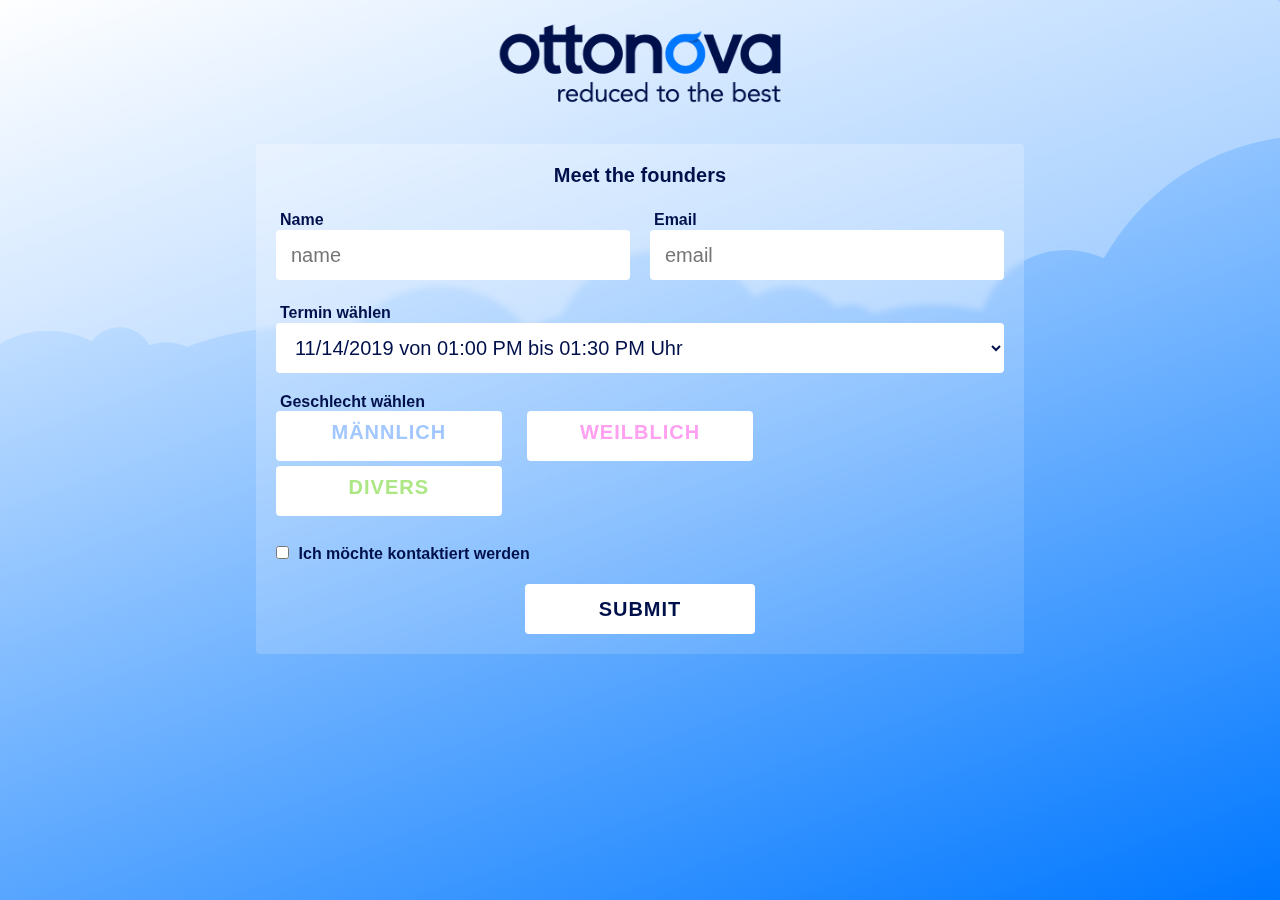
==== index.html @ c20128d8 "stylings added" ====
<!DOCTYPE html>
<html lang="en">
  <head>
    <meta charset="UTF-8" />
    <meta http-equiv="X-UA-Compatible" content="IE=edge" />
    <meta name="viewport" content="width=device-width, initial-scale=1.0" />
    <link rel="icon" type="image/png" sizes="32x32" href="./img/favicon-32x32.png" />
    <link rel="stylesheet" href="./style.css" />
    <script src="./script.js" defer></script>
    <title>ottonova Coding Challenge</title>
  </head>
  <body>
    <div class="grid-container">
      <div class="clouds"></div>
      <div id="logo"></div>
      <form action="">
        <h1>Meet the founders</h1>
        <div class="input-container">
          <label for="name">Name</label>
          <input type="text" name="name" id="name" placeholder="name" />
          <p class="hint"></p>
        </div>

        <div class="input-container">
          <label for="email">Email</label>
          <input type="email" name="email" id="email" placeholder="email" />
          <p class="hint"></p>
        </div>

        <div class="input-container">
          <label for="timeslot">Termin wählen</label>
          <select name="timeslot" id="timeslot">
            <option value="choose">Termin wählen</option>
          </select>
          <p class="hint"></p>
        </div>

        <div class="input-container gender-container">
          <div class="gender-label">Geschlecht wählen</div>
          <label>
            <input type="radio" name="gender" id="male" value="male" class="radiobtn" />
            <div class="gender-select gm">Männlich</div>
          </label>
          <label>
            <input type="radio" name="gender" id="female" value="female" class="radiobtn" />
            <div class="gender-select gf">Weilblich</div>
          </label>
          <label>
            <input type="radio" name="gender" id="diverse" value="diverse" class="radiobtn" />
            <div class="gender-select gd">Divers</div>
          </label>
          <p class="hint"></p>
        </div>

        <div class="input-container">
          <input type="checkbox" name="contact" id="contact" />
          <label for="contact">Ich möchte kontaktiert werden</label>
        </div>
        <input type="submit" value="submit" id="submit" />
      </form>
    </div>
  </body>
</html>
---- style.css ----
:root {
  --main-color: #0077ff;
  --main-color-reduced: rgba(0, 119, 255, 0.3);
  --error-color: #ff5252;
  --text-color: #00104b;
  --text-grey: #999fb7;
  --radius: 0.2rem;
  --lineheight: 2.5rem;
}

* {
  -webkit-box-sizing: border-box;
          box-sizing: border-box;
  margin: 0;
  padding: 0;
  font-family: -apple-system, BlinkMacSystemFont, "Segoe UI", Roboto, Oxygen, Ubuntu, Cantarell, "Open Sans", "Helvetica Neue", sans-serif;
  font-size: 20px;
  color: var(--text-color);
  border-radius: var(--radius);
  border: none;
  background: none;
}

body {
  background: linear-gradient(160deg, white 0%, var(--main-color) 100%);
}

.clouds {
  background: url("./img/wolken.svg");
  height: 100vh;
  width: 100vw;
  background-repeat: no-repeat;
  background-size: contain;
  z-index: -5;
  opacity: 0.3;
}

.grid-container {
  display: grid;
  height: 100vh;
  grid-template: 15% auto 35%/19% 60% 19%;
  grid-template-areas: ". logo ." ". form ." ". . .";
  grid-gap: 1%;
}

#logo {
  grid-area: logo;
  background: url("./img/claim_logo.png");
  background-size: contain;
  background-position: center;
  background-repeat: no-repeat;
  text-align: center;
  width: 100%;
}

form {
  grid-area: form;
  padding: 1rem;
  background: linear-gradient(160deg, rgba(255, 255, 255, 0.3) 0%, rgba(255, 255, 255, 0.1) 100%);
  -webkit-backdrop-filter: blur(3px);
          backdrop-filter: blur(3px);
  display: grid;
  grid-template-columns: 1fr 1fr 1fr 1fr 1fr 1fr;
  gap: 1rem;
  /* .input-container label + label .gender-select { */
}
form h1 {
  text-align: center;
}
form h1,
form .input-container {
  grid-column: 1/7;
}
form .input-container:first-of-type {
  grid-column: 1/4 !important;
}
form .input-container:nth-of-type(2) {
  grid-column: 4/7 !important;
}
form input[type=submit] {
  grid-column: 3/5;
}
form label:not(.gender-label ~ label),
form .gender-label {
  color: var(--text-color);
  font-size: 0.8rem;
  font-weight: 600;
  margin-left: 0.2rem;
}
form .hint {
  color: var(--error-color);
  font-size: 0.7rem;
  position: absolute;
}
form input:not([type=checkbox]):not([type=radio]),
form select,
form option,
form .gender-select {
  background: white;
  padding: 0.5rem 0.75rem;
  border: var(--border);
  width: 100%;
  height: 2.5rem;
}
form input:focus,
form select:focus {
  outline: none;
  -webkit-box-shadow: 0 0 0 3px var(--main-color);
          box-shadow: 0 0 0 3px var(--main-color);
}
form #submit,
form .gender-select {
  cursor: pointer;
  letter-spacing: 1px;
  text-transform: uppercase;
  font-weight: 600;
  text-overflow: ellipsis;
  overflow: hidden;
}
form #submit:hover,
form .gender-select:hover {
  background: var(--main-color-reduced);
  color: white;
}
form .form-element .error-message {
  position: absolute;
  left: 0;
  font-weight: bold;
  font-size: 12px;
  color: var(--error-color);
}
form .radiobtn {
  opacity: 0;
  position: fixed;
}
form .gender-select {
  width: calc(100% / 3 - 1rem * 0.85);
  display: inline-block;
  text-align: center;
  background: white;
  z-index: -2;
}
form .gender-container label:nth-of-type(2) .gender-select {
  margin: 0 1rem;
}
form .gf {
  color: #ffa0f1;
}
form .gm {
  color: #a2c7ff;
}
form .gd {
  color: #ade785;
}
form .radiobtn:checked + .gender-select,
form .selected {
  background: var(--main-color);
  color: white;
}

@media screen and (max-width: 750px) {
  .grid-container {
    display: grid;
    height: 100vh;
    grid-template: 15% auto 35%/2% auto 2%;
    grid-template-areas: ". logo ." ". form ." ". . .";
    grid-gap: 2%;
  }

  form {
    background: none;
    padding: 2%;
    gap: 20px;
  }
}
/*# sourceMappingURL=style.css.map */
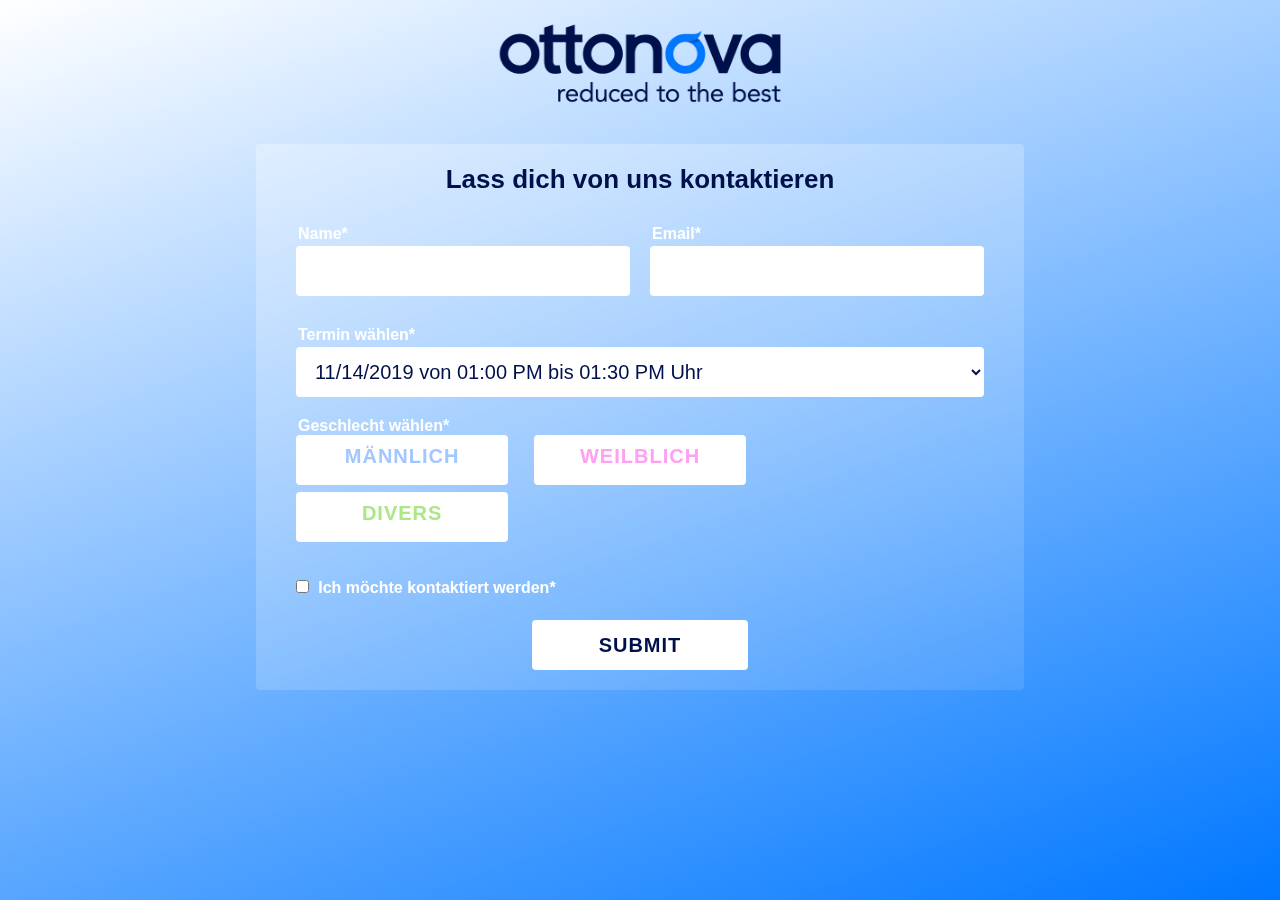
==== commit 4cb612a4: "mobile view" ====
--- a/index.html
+++ b/index.html
@@ -11,25 +11,25 @@
   </head>
   <body>
     <div class="grid-container">
-      <div class="clouds"></div>
+      <!-- <div class="clouds"></div> -->
       <div id="logo"></div>
       <form action="">
-        <h1>Meet the founders</h1>
+        <h1>Lass dich von uns kontaktieren</h1>
         <div class="input-container">
           <label for="name">Name</label>
-          <input type="text" name="name" id="name" placeholder="name" />
+          <input type="text" name="name" id="name" placeholder="" required />
           <p class="hint"></p>
         </div>
 
         <div class="input-container">
           <label for="email">Email</label>
-          <input type="email" name="email" id="email" placeholder="email" />
+          <input type="email" name="email" id="email" placeholder="" required />
           <p class="hint"></p>
         </div>
 
         <div class="input-container">
           <label for="timeslot">Termin wählen</label>
-          <select name="timeslot" id="timeslot">
+          <select name="timeslot" id="timeslot" required>
             <option value="choose">Termin wählen</option>
           </select>
           <p class="hint"></p>
@@ -38,7 +38,7 @@
         <div class="input-container gender-container">
           <div class="gender-label">Geschlecht wählen</div>
           <label>
-            <input type="radio" name="gender" id="male" value="male" class="radiobtn" />
+            <input type="radio" name="gender" id="male" value="male" class="radiobtn" required />
             <div class="gender-select gm">Männlich</div>
           </label>
           <label>
@@ -53,7 +53,7 @@
         </div>
 
         <div class="input-container">
-          <input type="checkbox" name="contact" id="contact" />
+          <input type="checkbox" name="contact" id="contact" required />
           <label for="contact">Ich möchte kontaktiert werden</label>
         </div>
         <input type="submit" value="submit" id="submit" />
--- a/style.css
+++ b/style.css
@@ -23,6 +23,7 @@
 
 body {
   background: linear-gradient(160deg, white 0%, var(--main-color) 100%);
+  height: 100%;
 }
 
 .clouds {
@@ -38,7 +39,7 @@
 .grid-container {
   display: grid;
   height: 100vh;
-  grid-template: 15% auto 35%/19% 60% 19%;
+  grid-template: 15% auto 50%/19% 60% 19%;
   grid-template-areas: ". logo ." ". form ." ". . .";
   grid-gap: 1%;
 }
@@ -55,7 +56,7 @@
 
 form {
   grid-area: form;
-  padding: 1rem;
+  padding: 1rem 2rem;
   background: linear-gradient(160deg, rgba(255, 255, 255, 0.3) 0%, rgba(255, 255, 255, 0.1) 100%);
   -webkit-backdrop-filter: blur(3px);
           backdrop-filter: blur(3px);
@@ -69,6 +70,7 @@
 }
 form h1,
 form .input-container {
+  font-size: 1.3rem;
   grid-column: 1/7;
 }
 form .input-container:first-of-type {
@@ -82,10 +84,14 @@
 }
 form label:not(.gender-label ~ label),
 form .gender-label {
-  color: var(--text-color);
+  color: white;
   font-size: 0.8rem;
   font-weight: 600;
-  margin-left: 0.2rem;
+  margin-left: 0.1rem;
+}
+form label:not(.gender-label ~ label)::after,
+form .gender-label::after {
+  content: "*";
 }
 form .hint {
   color: var(--error-color);
@@ -159,9 +165,11 @@
 }
 
 @media screen and (max-width: 750px) {
+  * {
+    font-size: 16px;
+  }
+
   .grid-container {
-    display: grid;
-    height: 100vh;
     grid-template: 15% auto 35%/2% auto 2%;
     grid-template-areas: ". logo ." ". form ." ". . .";
     grid-gap: 2%;
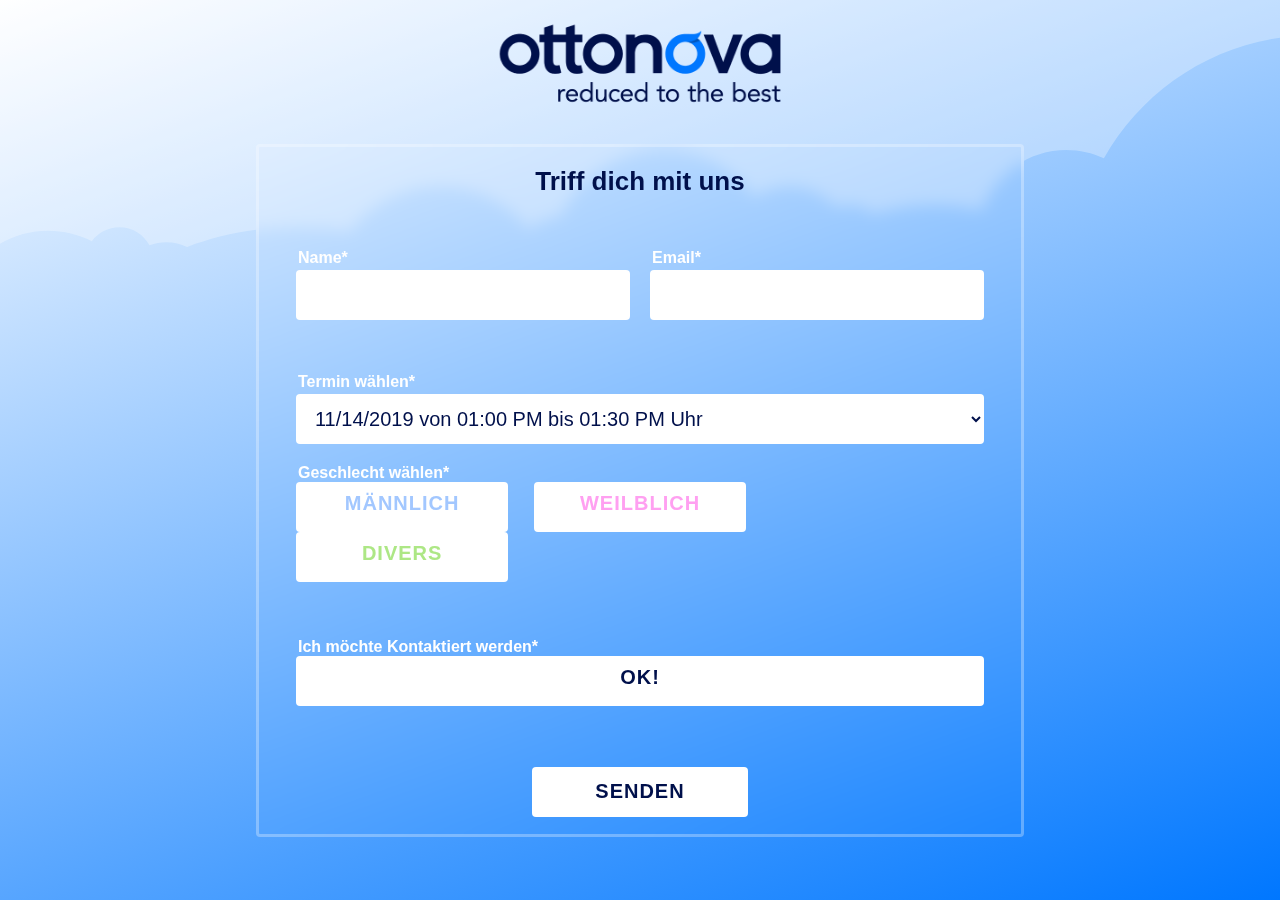
==== commit bfac5dfd: "grid ajustments" ====
--- a/index.html
+++ b/index.html
@@ -11,52 +11,58 @@
   </head>
   <body>
     <div class="grid-container">
-      <!-- <div class="clouds"></div> -->
+      <div class="clouds"></div>
       <div id="logo"></div>
       <form action="">
-        <h1>Lass dich von uns kontaktieren</h1>
+        <h1>Triff dich mit uns</h1>
         <div class="input-container">
           <label for="name">Name</label>
-          <input type="text" name="name" id="name" placeholder="" required />
+          <input type="text" name="name" id="name" placeholder="Mein Name" />
           <p class="hint"></p>
         </div>
 
         <div class="input-container">
           <label for="email">Email</label>
-          <input type="email" name="email" id="email" placeholder="" required />
+          <input type="email" name="email" id="email" placeholder="Meine M@il" />
           <p class="hint"></p>
         </div>
 
         <div class="input-container">
           <label for="timeslot">Termin wählen</label>
-          <select name="timeslot" id="timeslot" required>
+          <select name="timeslot" id="timeslot">
             <option value="choose">Termin wählen</option>
           </select>
           <p class="hint"></p>
         </div>
 
         <div class="input-container gender-container">
-          <div class="gender-label">Geschlecht wählen</div>
-          <label>
-            <input type="radio" name="gender" id="male" value="male" class="radiobtn" required />
+          <div class="fake-label">Geschlecht wählen</div>
+          <!-- <div class="radio-order"> -->
+          <label for="male">
+            <input type="radio" name="gender" id="male" value="male" class="radiobtn" />
             <div class="gender-select gm">Männlich</div>
           </label>
-          <label>
+          <label for="female">
             <input type="radio" name="gender" id="female" value="female" class="radiobtn" />
             <div class="gender-select gf">Weilblich</div>
           </label>
-          <label>
+          <label for="diverse">
             <input type="radio" name="gender" id="diverse" value="diverse" class="radiobtn" />
             <div class="gender-select gd">Divers</div>
           </label>
+          <!-- </div> -->
           <p class="hint"></p>
         </div>
 
-        <div class="input-container">
-          <input type="checkbox" name="contact" id="contact" required />
-          <label for="contact">Ich möchte kontaktiert werden</label>
+        <div class="input-container contact-container">
+          <div class="fake-label">Ich möchte Kontaktiert werden</div>
+          <label for="contact">
+            <input type="checkbox" name="contact" id="contact" />
+            <div class="contact-select">OK!</div>
+          </label>
+          <p class="hint"></p>
         </div>
-        <input type="submit" value="submit" id="submit" />
+        <input type="submit" value="senden" id="submit" />
       </form>
     </div>
   </body>
--- a/style.css
+++ b/style.css
@@ -1,6 +1,5 @@
 :root {
-  --main-color: #0077ff;
-  --main-color-reduced: rgba(0, 119, 255, 0.3);
+  --main-color: rgba(0, 119, 255, 1);
   --error-color: #ff5252;
   --text-color: #00104b;
   --text-grey: #999fb7;
@@ -34,12 +33,14 @@
   background-size: contain;
   z-index: -5;
   opacity: 0.3;
+  -webkit-transform: translateY(-5rem);
+          transform: translateY(-5rem);
 }
 
 .grid-container {
   display: grid;
   height: 100vh;
-  grid-template: 15% auto 50%/19% 60% 19%;
+  grid-template: 15% auto 40%/19% 60% 19%;
   grid-template-areas: ". logo ." ". form ." ". . .";
   grid-gap: 1%;
 }
@@ -57,13 +58,13 @@
 form {
   grid-area: form;
   padding: 1rem 2rem;
-  background: linear-gradient(160deg, rgba(255, 255, 255, 0.3) 0%, rgba(255, 255, 255, 0.1) 100%);
-  -webkit-backdrop-filter: blur(3px);
-          backdrop-filter: blur(3px);
+  -webkit-backdrop-filter: blur(8px);
+          backdrop-filter: blur(8px);
+  -webkit-box-shadow: inset 0 0 0 3px rgba(255, 255, 255, 0.3);
+          box-shadow: inset 0 0 0 3px rgba(255, 255, 255, 0.3);
   display: grid;
-  grid-template-columns: 1fr 1fr 1fr 1fr 1fr 1fr;
+  grid-template: 5% 1fr 1fr 1fr 1fr 14%/1fr 1fr 1fr 1fr 1fr 1fr;
   gap: 1rem;
-  /* .input-container label + label .gender-select { */
 }
 form h1 {
   text-align: center;
@@ -72,6 +73,7 @@
 form .input-container {
   font-size: 1.3rem;
   grid-column: 1/7;
+  align-self: end;
 }
 form .input-container:first-of-type {
   grid-column: 1/4 !important;
@@ -79,18 +81,22 @@
 form .input-container:nth-of-type(2) {
   grid-column: 4/7 !important;
 }
-form input[type=submit] {
+form #submit {
   grid-column: 3/5;
-}
-form label:not(.gender-label ~ label),
-form .gender-label {
+  align-self: end;
+}
+form label:not(.fake-label ~ label),
+form .fake-label {
   color: white;
   font-size: 0.8rem;
   font-weight: 600;
   margin-left: 0.1rem;
 }
-form label:not(.gender-label ~ label)::after,
-form .gender-label::after {
+form .fake-label ~ label {
+  height: 3px;
+}
+form label:not(.fake-label ~ label):not(.contact-container > label)::after,
+form .fake-label::after {
   content: "*";
 }
 form .hint {
@@ -98,10 +104,26 @@
   font-size: 0.7rem;
   position: absolute;
 }
+form input::-webkit-input-placeholder {
+  color: white;
+}
+form input::-moz-placeholder {
+  color: white;
+}
+form input:-ms-input-placeholder {
+  color: white;
+}
+form input::-ms-input-placeholder {
+  color: white;
+}
+form input::placeholder {
+  color: white;
+}
 form input:not([type=checkbox]):not([type=radio]),
 form select,
 form option,
-form .gender-select {
+form .gender-select,
+form .contact-select {
   background: white;
   padding: 0.5rem 0.75rem;
   border: var(--border);
@@ -115,7 +137,8 @@
           box-shadow: 0 0 0 3px var(--main-color);
 }
 form #submit,
-form .gender-select {
+form .gender-select,
+form .contact-select {
   cursor: pointer;
   letter-spacing: 1px;
   text-transform: uppercase;
@@ -124,8 +147,11 @@
   overflow: hidden;
 }
 form #submit:hover,
-form .gender-select:hover {
-  background: var(--main-color-reduced);
+form .gender-select:hover,
+form .contact-select:hover,
+form input:hover,
+form select:hover {
+  background: rgba(0, 119, 255, 0.3) !important;
   color: white;
 }
 form .form-element .error-message {
@@ -135,16 +161,23 @@
   font-size: 12px;
   color: var(--error-color);
 }
-form .radiobtn {
+form .radiobtn,
+form #contact {
   opacity: 0;
   position: fixed;
 }
 form .gender-select {
   width: calc(100% / 3 - 1rem * 0.85);
   display: inline-block;
+  vertical-align: bottom;
   text-align: center;
   background: white;
   z-index: -2;
+  -ms-flex-item-align: baseline;
+      align-self: baseline;
+}
+form .contact-select {
+  text-align: center;
 }
 form .gender-container label:nth-of-type(2) .gender-select {
   margin: 0 1rem;
@@ -159,26 +192,58 @@
   color: #ade785;
 }
 form .radiobtn:checked + .gender-select,
-form .selected {
+form #contact:checked + .contact-select {
   background: var(--main-color);
   color: white;
 }
-
+form .error {
+  -webkit-box-shadow: 0 0 0 3px var(--error-color);
+          box-shadow: 0 0 0 3px var(--error-color);
+}
+
+@media screen and (max-width: 1150px) {
+  * {
+    font-size: 18px;
+  }
+
+  body {
+    background: rgba(0, 119, 255, 0.5);
+  }
+
+  .grid-container {
+    grid-template: 12% auto 48%/8% auto 8%;
+    grid-template-areas: ". logo ." ". form ." ". . .";
+    gap: 1rem;
+  }
+
+  form {
+    padding: 2%;
+    gap: 1rem;
+  }
+}
 @media screen and (max-width: 750px) {
   * {
     font-size: 16px;
   }
 
+  .clouds {
+    -webkit-transform: translateY(0);
+            transform: translateY(0);
+  }
+
   .grid-container {
-    grid-template: 15% auto 35%/2% auto 2%;
+    grid-template: 12% auto 48%/2% auto 2%;
     grid-template-areas: ". logo ." ". form ." ". . .";
-    grid-gap: 2%;
   }
 
   form {
     background: none;
     padding: 2%;
-    gap: 20px;
+    gap: 1rem;
+    -webkit-backdrop-filter: none;
+            backdrop-filter: none;
+    -webkit-box-shadow: none;
+            box-shadow: none;
   }
 }
 /*# sourceMappingURL=style.css.map */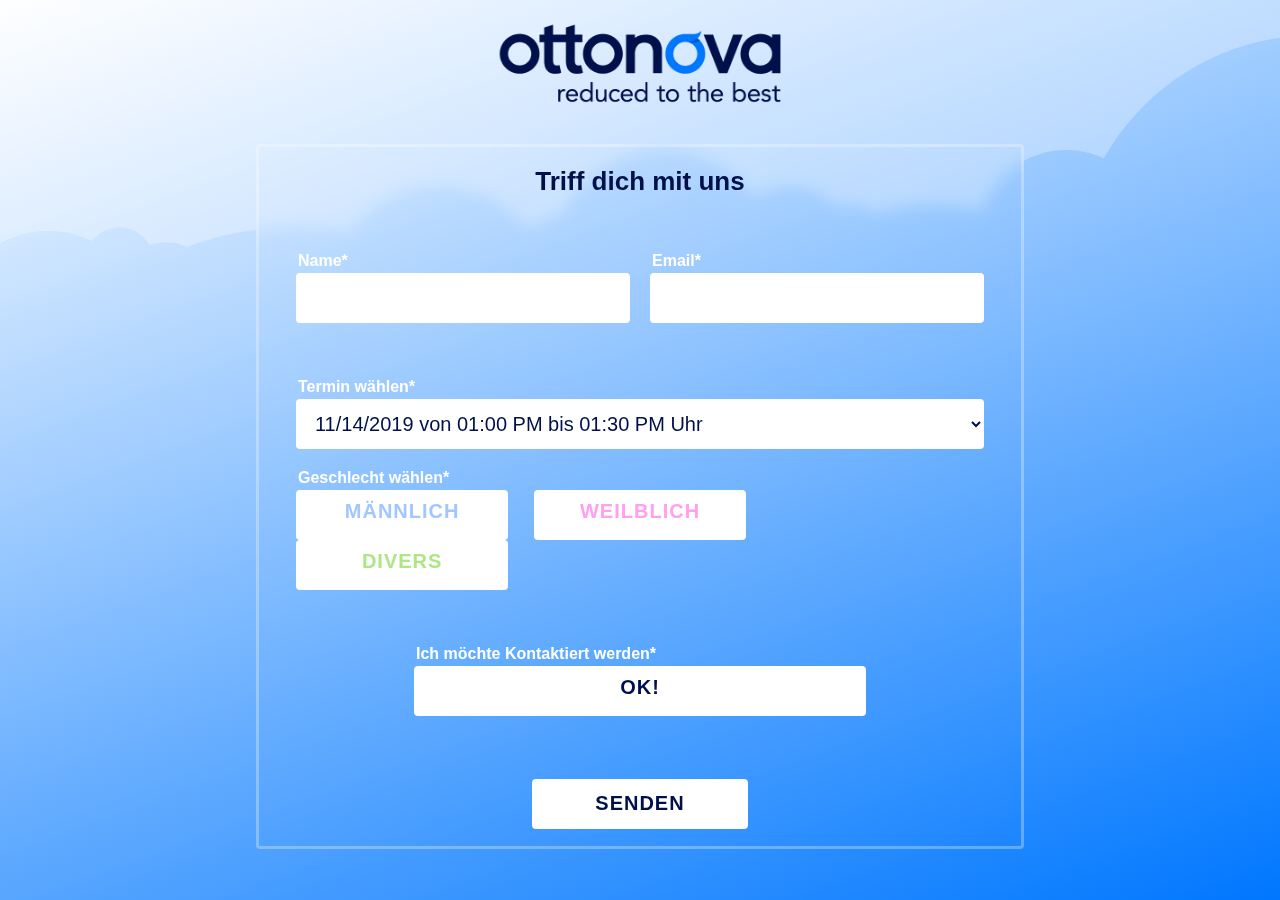
==== commit e88f806b: "script, styles and typage" ====
--- a/index.html
+++ b/index.html
@@ -13,7 +13,7 @@
     <div class="grid-container">
       <div class="clouds"></div>
       <div id="logo"></div>
-      <form action="">
+      <form action="./typage.html">
         <h1>Triff dich mit uns</h1>
         <div class="input-container">
           <label for="name">Name</label>
--- a/style.css
+++ b/style.css
@@ -37,6 +37,24 @@
           transform: translateY(-5rem);
 }
 
+.ty-grid {
+  display: grid;
+  height: 100vh;
+  grid-template: 5% 20% 20% 20%/5% auto 5%;
+  grid-template-areas: ". . ." ". logo ." ". ty ." ". . .";
+  grid-gap: 1%;
+}
+
+.ty-container {
+  grid-area: ty;
+  text-align: center;
+  align-self: center;
+}
+.ty-container a {
+  text-decoration: none;
+  color: var(--main-color);
+}
+
 .grid-container {
   display: grid;
   height: 100vh;
@@ -48,6 +66,16 @@
 #logo {
   grid-area: logo;
   background: url("./img/claim_logo.png");
+  background-size: contain;
+  background-position: center;
+  background-repeat: no-repeat;
+  text-align: center;
+  width: 100%;
+}
+
+#logo2 {
+  grid-area: logo;
+  background: url("./img/o.png");
   background-size: contain;
   background-position: center;
   background-repeat: no-repeat;
@@ -81,6 +109,9 @@
 form .input-container:nth-of-type(2) {
   grid-column: 4/7 !important;
 }
+form .contact-container {
+  grid-column: 2/6;
+}
 form #submit {
   grid-column: 3/5;
   align-self: end;
@@ -92,8 +123,8 @@
   font-weight: 600;
   margin-left: 0.1rem;
 }
-form .fake-label ~ label {
-  height: 3px;
+form .fake-label {
+  margin-bottom: 3px;
 }
 form label:not(.fake-label ~ label):not(.contact-container > label)::after,
 form .fake-label::after {
@@ -244,6 +275,12 @@
             backdrop-filter: none;
     -webkit-box-shadow: none;
             box-shadow: none;
+    grid-template: 5% 1fr 1fr 1fr 1fr 14%/1fr 1fr 1fr 1fr 1fr 1fr;
+  }
+  form .input-container,
+form .contact-container,
+form #submit {
+    grid-column: 1/7;
   }
 }
 /*# sourceMappingURL=style.css.map */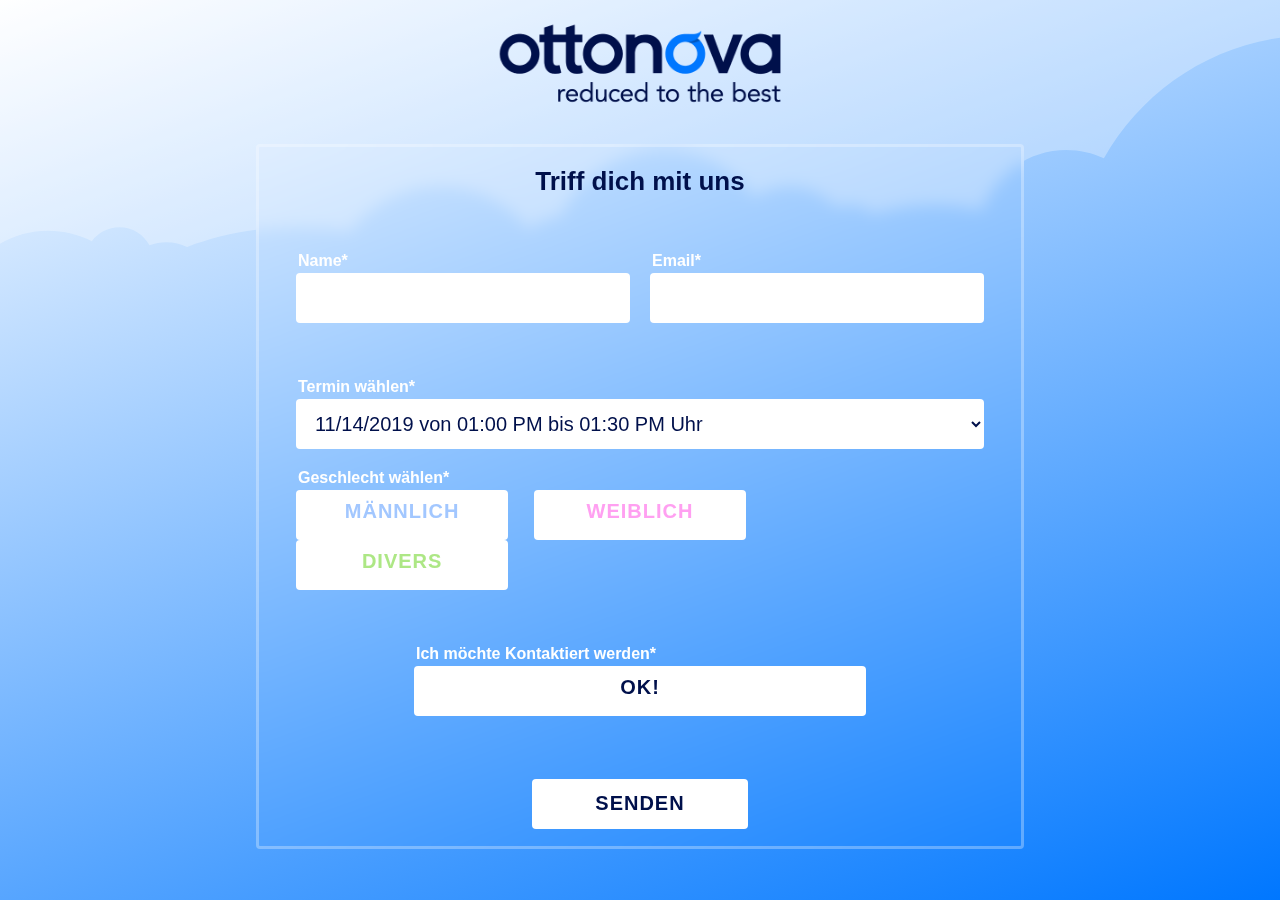
==== commit 265b30c5: "fixes" ====
--- a/index.html
+++ b/index.html
@@ -44,7 +44,7 @@
           </label>
           <label for="female">
             <input type="radio" name="gender" id="female" value="female" class="radiobtn" />
-            <div class="gender-select gf">Weilblich</div>
+            <div class="gender-select gf">Weiblich</div>
           </label>
           <label for="diverse">
             <input type="radio" name="gender" id="diverse" value="diverse" class="radiobtn" />
--- a/style.css
+++ b/style.css
@@ -1,6 +1,6 @@
 :root {
   --main-color: rgba(0, 119, 255, 1);
-  --error-color: #ff5252;
+  --error-color: #cf1170;
   --text-color: #00104b;
   --text-grey: #999fb7;
   --radius: 0.2rem;
@@ -134,6 +134,7 @@
   color: var(--error-color);
   font-size: 0.7rem;
   position: absolute;
+  margin-top: 3px;
 }
 form input::-webkit-input-placeholder {
   color: white;
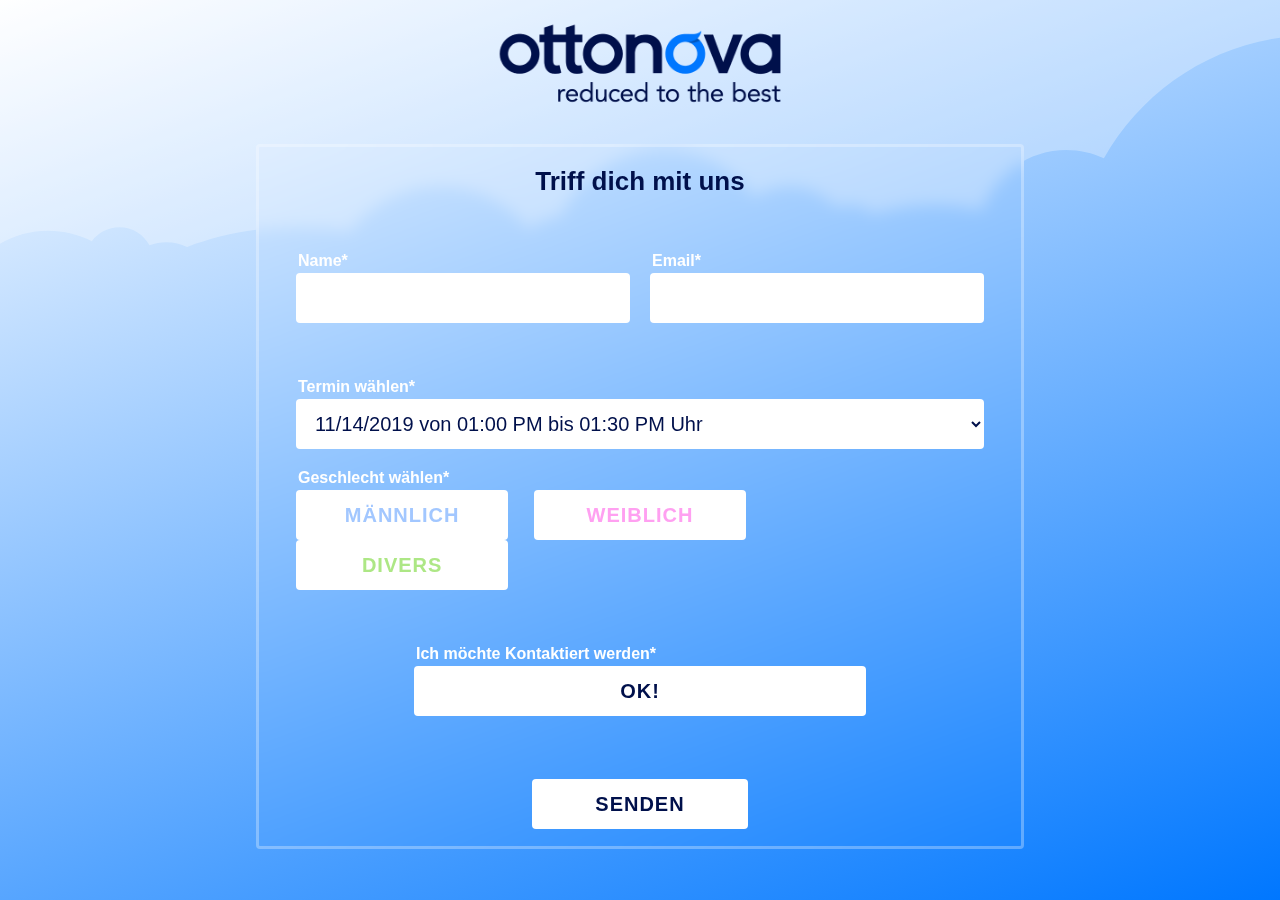
==== commit 3c5d6c02: "small adjustments" ====
--- a/index.html
+++ b/index.html
@@ -37,7 +37,6 @@
 
         <div class="input-container gender-container">
           <div class="fake-label">Geschlecht wählen</div>
-          <!-- <div class="radio-order"> -->
           <label for="male">
             <input type="radio" name="gender" id="male" value="male" class="radiobtn" />
             <div class="gender-select gm">Männlich</div>
@@ -50,7 +49,6 @@
             <input type="radio" name="gender" id="diverse" value="diverse" class="radiobtn" />
             <div class="gender-select gd">Divers</div>
           </label>
-          <!-- </div> -->
           <p class="hint"></p>
         </div>
 
--- a/style.css
+++ b/style.css
@@ -104,10 +104,10 @@
   align-self: end;
 }
 form .input-container:first-of-type {
-  grid-column: 1/4 !important;
+  grid-column: 1/4;
 }
 form .input-container:nth-of-type(2) {
-  grid-column: 4/7 !important;
+  grid-column: 4/7;
 }
 form .contact-container {
   grid-column: 2/6;
@@ -177,6 +177,7 @@
   font-weight: 600;
   text-overflow: ellipsis;
   overflow: hidden;
+  line-height: 1.5rem;
 }
 form #submit:hover,
 form .gender-select:hover,
@@ -207,6 +208,7 @@
   z-index: -2;
   -ms-flex-item-align: baseline;
       align-self: baseline;
+  line-height: 1.5rem;
 }
 form .contact-select {
   text-align: center;
@@ -245,12 +247,15 @@
   .grid-container {
     grid-template: 12% auto 48%/8% auto 8%;
     grid-template-areas: ". logo ." ". form ." ". . .";
-    gap: 1rem;
+    gap: 0;
   }
 
   form {
     padding: 2%;
     gap: 1rem;
+  }
+  form .gender-select {
+    font-size: 0.8rem;
   }
 }
 @media screen and (max-width: 750px) {
@@ -276,12 +281,12 @@
             backdrop-filter: none;
     -webkit-box-shadow: none;
             box-shadow: none;
-    grid-template: 5% 1fr 1fr 1fr 1fr 14%/1fr 1fr 1fr 1fr 1fr 1fr;
+    grid-template: 5% 1fr 1fr 1fr 1fr 1fr 1fr/1fr 1fr 1fr 1fr 1fr 1fr;
   }
   form .input-container,
 form .contact-container,
 form #submit {
-    grid-column: 1/7;
+    grid-column: 1/7 !important;
   }
 }
 /*# sourceMappingURL=style.css.map */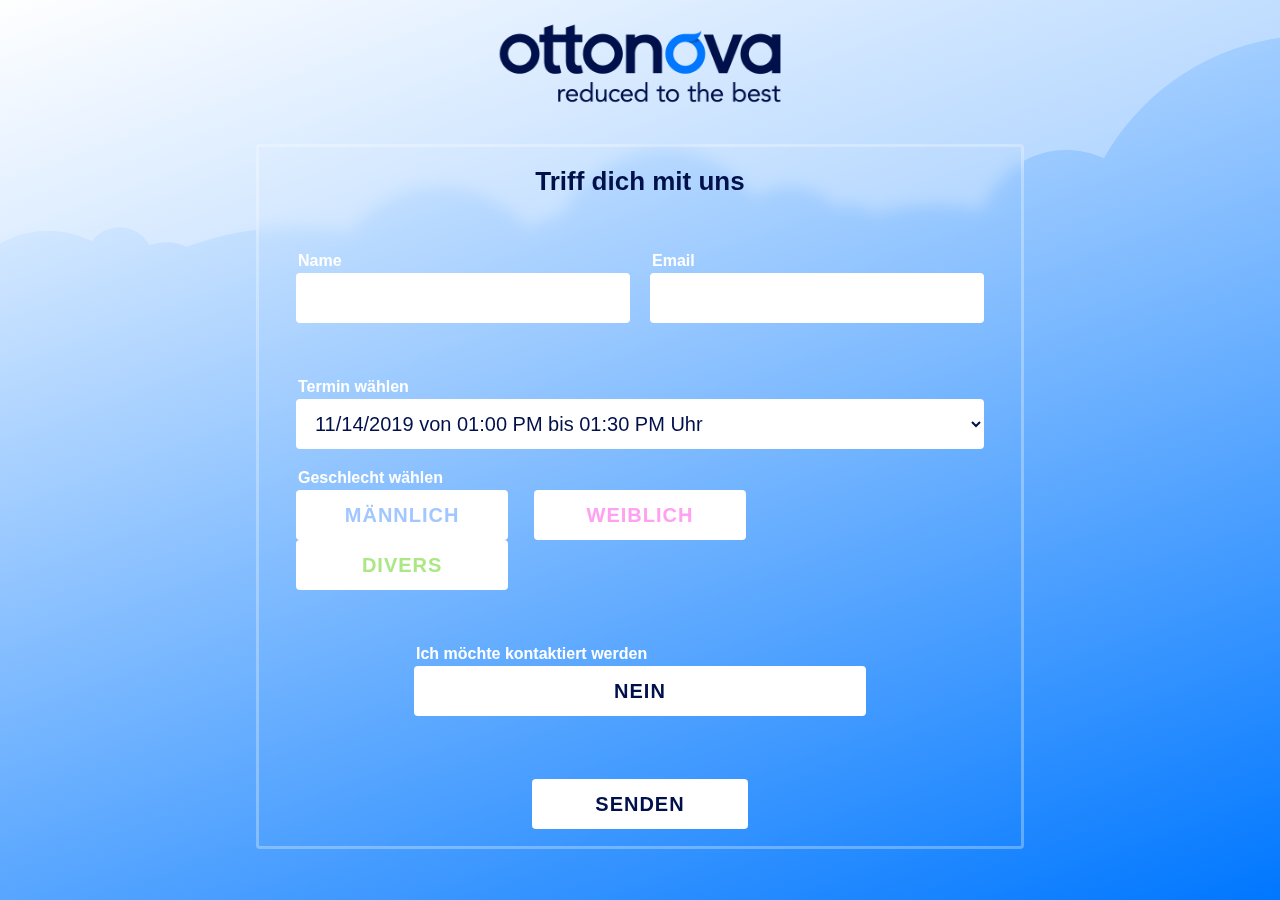
==== commit 5e113528: "final shanagans" ====
--- a/index.html
+++ b/index.html
@@ -1,5 +1,5 @@
 <!DOCTYPE html>
-<html lang="en">
+<html lang="de">
   <head>
     <meta charset="UTF-8" />
     <meta http-equiv="X-UA-Compatible" content="IE=edge" />
@@ -38,25 +38,25 @@
         <div class="input-container gender-container">
           <div class="fake-label">Geschlecht wählen</div>
           <label for="male">
-            <input type="radio" name="gender" id="male" value="male" class="radiobtn" />
+            <input type="radio" name="gender" id="male" value="männlich" class="radiobtn" />
             <div class="gender-select gm">Männlich</div>
           </label>
           <label for="female">
-            <input type="radio" name="gender" id="female" value="female" class="radiobtn" />
+            <input type="radio" name="gender" id="female" value="weiblich" class="radiobtn" />
             <div class="gender-select gf">Weiblich</div>
           </label>
           <label for="diverse">
-            <input type="radio" name="gender" id="diverse" value="diverse" class="radiobtn" />
+            <input type="radio" name="gender" id="diverse" value="divers" class="radiobtn" />
             <div class="gender-select gd">Divers</div>
           </label>
           <p class="hint"></p>
         </div>
 
         <div class="input-container contact-container">
-          <div class="fake-label">Ich möchte Kontaktiert werden</div>
+          <div class="fake-label">Ich möchte kontaktiert werden</div>
           <label for="contact">
             <input type="checkbox" name="contact" id="contact" />
-            <div class="contact-select">OK!</div>
+            <div class="contact-select">Nein</div>
           </label>
           <p class="hint"></p>
         </div>
--- a/style.css
+++ b/style.css
@@ -40,19 +40,39 @@
 .ty-grid {
   display: grid;
   height: 100vh;
-  grid-template: 5% 20% 20% 20%/5% auto 5%;
+  grid-template: 5% 20% 40% 30%/5% auto 5%;
   grid-template-areas: ". . ." ". logo ." ". ty ." ". . .";
   grid-gap: 1%;
 }
-
-.ty-container {
+.ty-grid .ty-container {
   grid-area: ty;
   text-align: center;
   align-self: center;
 }
-.ty-container a {
+.ty-grid .ty-container a {
+  max-width: 140px;
+  grid-area: link;
   text-decoration: none;
-  color: var(--main-color);
+  color: white;
+  padding: 0.5rem 1.5rem;
+  background: var(--main-color);
+  display: block;
+  margin: 2rem auto;
+  font-weight: 600;
+  letter-spacing: 1px;
+  line-height: 1.5rem;
+  -webkit-transform: translateY(0) scale(1);
+          transform: translateY(0) scale(1);
+  -webkit-box-shadow: 0 0 0 var(--text-color);
+          box-shadow: 0 0 0 var(--text-color);
+  -webkit-transition: 80ms all;
+  transition: 80ms all;
+}
+.ty-grid .ty-container a:hover {
+  -webkit-transform: translateY(-3px) scale(1.05);
+          transform: translateY(-3px) scale(1.05);
+  -webkit-box-shadow: 0 2px 6px 1px rgba(0, 16, 75, 0.75);
+          box-shadow: 0 2px 6px 1px rgba(0, 16, 75, 0.75);
 }
 
 .grid-container {
@@ -91,7 +111,7 @@
   -webkit-box-shadow: inset 0 0 0 3px rgba(255, 255, 255, 0.3);
           box-shadow: inset 0 0 0 3px rgba(255, 255, 255, 0.3);
   display: grid;
-  grid-template: 5% 1fr 1fr 1fr 1fr 14%/1fr 1fr 1fr 1fr 1fr 1fr;
+  grid-template: 5% repeat(4, 1fr) 14%/repeat(6, 1fr);
   gap: 1rem;
 }
 form h1 {
@@ -125,10 +145,6 @@
 }
 form .fake-label {
   margin-bottom: 3px;
-}
-form label:not(.fake-label ~ label):not(.contact-container > label)::after,
-form .fake-label::after {
-  content: "*";
 }
 form .hint {
   color: var(--error-color);
@@ -230,6 +246,13 @@
   background: var(--main-color);
   color: white;
 }
+form #contact:checked + .contact-select {
+  font-size: 0;
+}
+form #contact:checked + .contact-select::before {
+  content: "Ja";
+  font-size: 1rem;
+}
 form .error {
   -webkit-box-shadow: 0 0 0 3px var(--error-color);
           box-shadow: 0 0 0 3px var(--error-color);
@@ -281,7 +304,7 @@
             backdrop-filter: none;
     -webkit-box-shadow: none;
             box-shadow: none;
-    grid-template: 5% 1fr 1fr 1fr 1fr 1fr 1fr/1fr 1fr 1fr 1fr 1fr 1fr;
+    grid-template: 5% repeat(6, 1fr)/repeat(6, 1fr);
   }
   form .input-container,
 form .contact-container,
